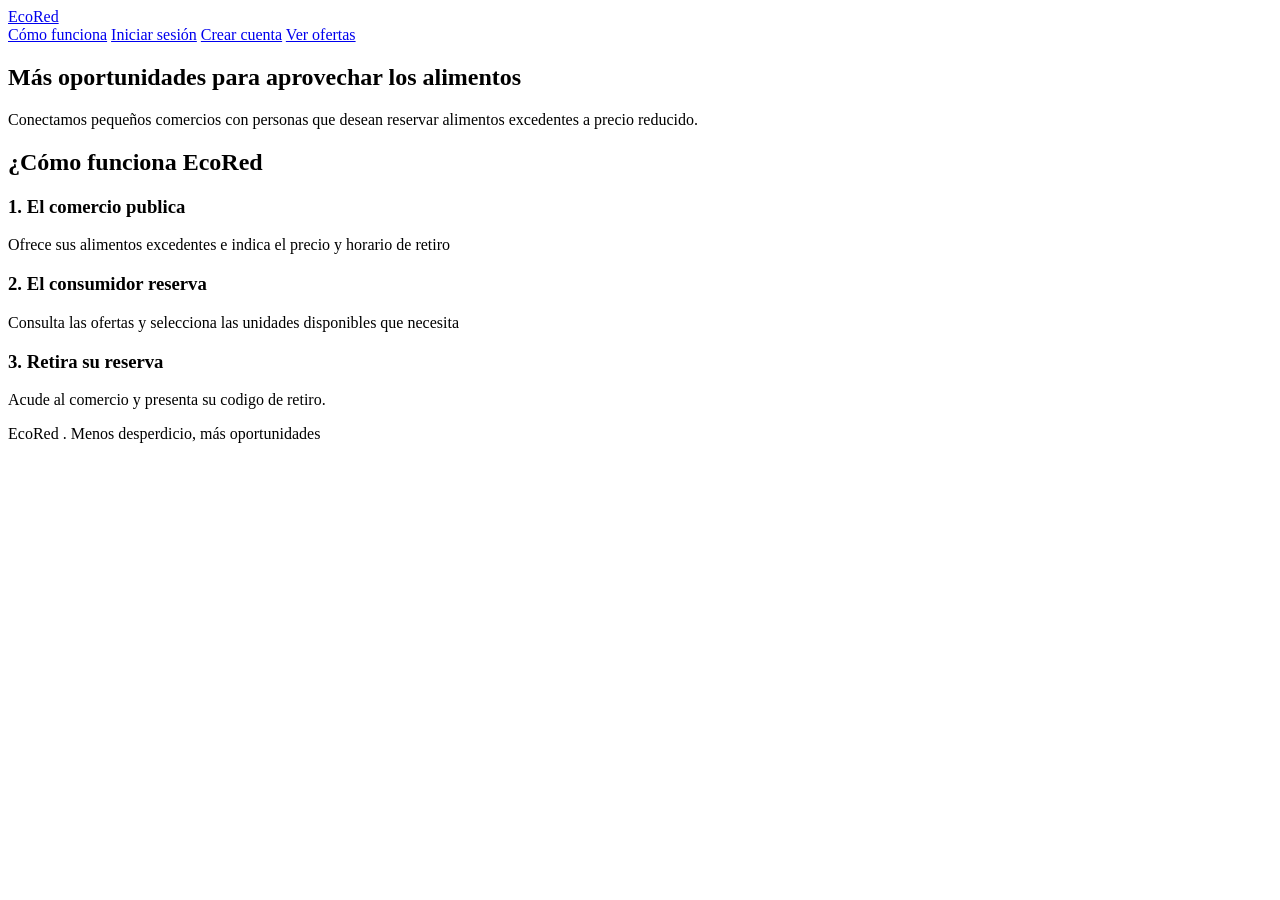
==== index.html @ 134ef623 "Add files via upload" ====
<!DOCTYPE html>
<html lang="es">

<head>
    <meta charset="UTF-8">
    <meta name="viewport" content="width=device-width, initial-scale=1.0">

    <title>EcoRed | Alimentos excedentes</title>
    <link rel="stylesheet" href="css/estilos.css">
</head>

<body>
    <header>
        <a href="index.html">EcoRed</a>

        <nav aria-label="Navegación principal">
            <a href="#como-funciona">Cómo funciona</a>
            <a href="login.html">Iniciar sesión</a>
            <a href="registro.html">Crear cuenta</a>
            <a href="catalogo.html">Ver ofertas</a>
        </nav>

    </header>

    <main>
        <section class="bienvenida">
            <h1>Más oportunidades para aprovechar los alimentos</h1>

            <p>
                Conectamos pequeños comercios con personas que desean reservar alimentos excedentes a precio reducido.
            </p>
        </section>

        <section id="como-funciona">
            <h2>¿Cómo funciona EcoRed</h2>

            <div class="pasos">

                <article>
                    <h3>1. El comercio publica</h3>
                    <p>Ofrece sus alimentos excedentes e indica el precio y horario de retiro</p>
                </article>

                <article>
                    <h3>2. El consumidor reserva</h3>
                    <p>Consulta las ofertas y selecciona las unidades disponibles que necesita</p>
                </article>

                <article>
                    <h3>3. Retira su reserva</h3>
                    <p>Acude al comercio y presenta su codigo de retiro.</p>
                </article>

            </div>

        </section>
    </main>

    <footer>
        <p>EcoRed . Menos desperdicio, más oportunidades</p>
    </footer>
</body>

</html>
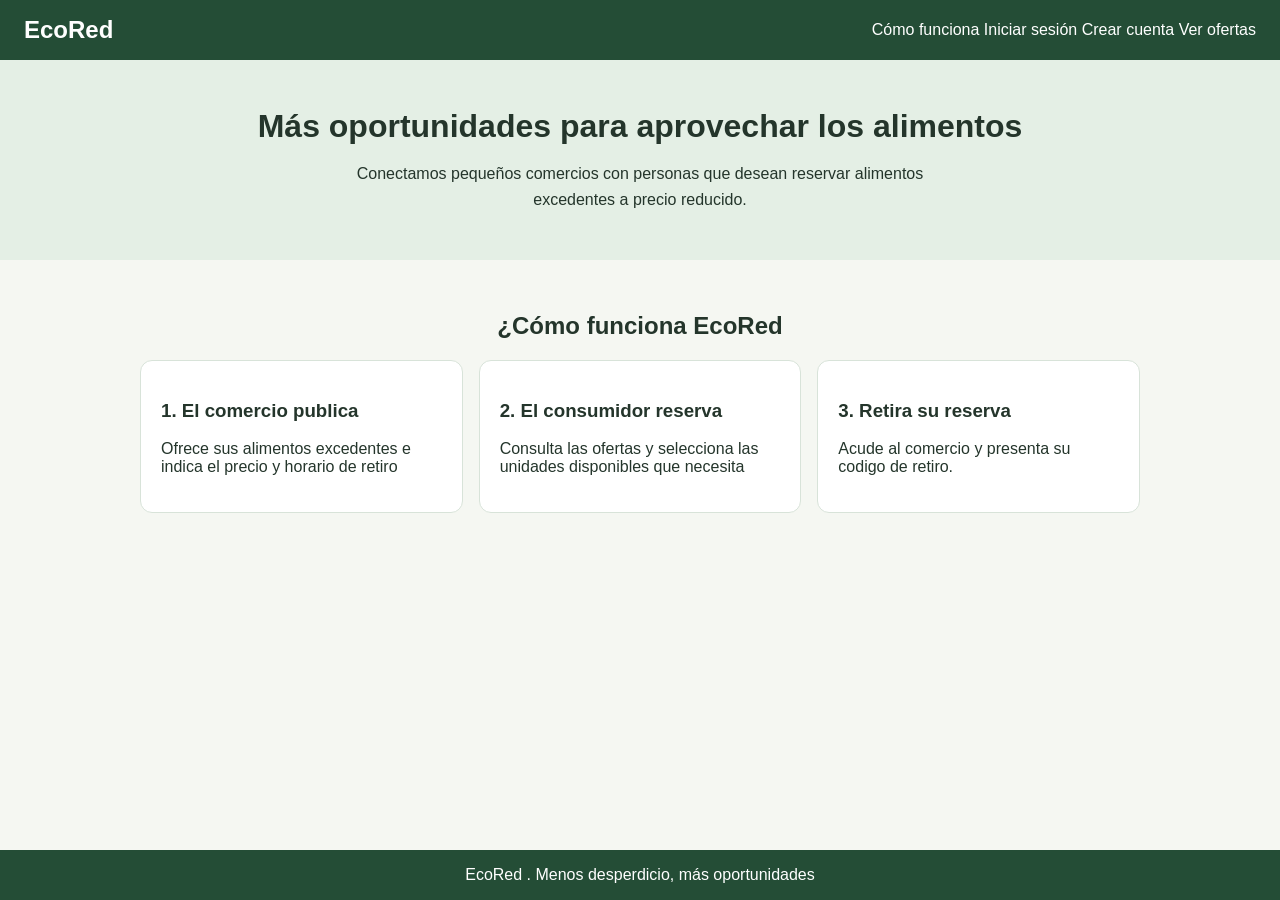
==== commit 5dd91c25: "Fix HTML formatting and structure" ====
--- a/index.html
+++ b/index.html
@@ -6,7 +6,7 @@
     <meta name="viewport" content="width=device-width, initial-scale=1.0">
 
     <title>EcoRed | Alimentos excedentes</title>
-    <link rel="stylesheet" href="css/estilos.css">
+    <link rel="stylesheet" href="estilos.css">
 </head>
 
 <body>
@@ -61,4 +61,4 @@
     </footer>
 </body>
 
-</html>+</html>
--- a/estilos.css
+++ b/estilos.css
@@ -0,0 +1,123 @@
+/* Estilos comunes */
+body {
+    margin: 0;
+    font-family: Arial, sans-serif;
+    background-color: #f5f7f2;
+    color: #24352b;
+    min-height: 100vh;
+    display: flex;
+    flex-direction: column;
+}
+
+header {
+    background-color: #244d36;
+    padding: 16px 24px;
+    display: flex;
+    justify-content: space-between;
+    align-items: center;
+    gap: 16px;
+}
+
+header a {
+    color: white;
+    text-decoration: none;
+}
+
+header>a {
+    font-size: 24px;
+    font-weight: bold;
+}
+
+header a:hover {
+    text-decoration: underline;
+}
+
+footer {
+    background-color: #244d36;
+    color: white;
+    text-align: center;
+    padding: 16px 24px;
+    margin-top: auto;
+}
+
+footer p {
+    margin: 0;
+}
+
+/* Portada */
+.bienvenida {
+    background-color: #e4efe5;
+    padding: 48px 24px;
+    text-align: center;
+}
+
+.bienvenida h1 {
+    font-size: 32px;
+    margin: 0 0 16px;
+}
+
+.bienvenida p {
+    max-width: 600px;
+    margin: 0 auto;
+    line-height: 1.6;
+}
+
+#como-funciona {
+    max-width: 1000px;
+    margin: 0 auto;
+    padding: 32px 24px;
+}
+
+#como-funciona h2 {
+    text-align: center;
+}
+
+.pasos {
+    display: grid;
+    grid-template-columns: repeat(3, 1fr);
+    gap: 16px;
+}
+
+.pasos article {
+    background-color: white;
+    border: 1px solid #d8e3d9;
+    border-radius: 12px;
+    padding: 20px;
+}
+
+/* Inicio de sesión y panel de administración */
+.tarjeta-login {
+    max-width: 380px;
+    margin: 40px auto;
+    padding: 24px;
+    background-color: white;
+    border: 1px solid #d8e3d9;
+    border-radius: 12px;
+}
+
+.tarjeta-login label {
+    display: block;
+    margin-bottom: 6px;
+}
+
+.tarjeta-login input,
+.tarjeta-login button {
+    width: 100%;
+    box-sizing: border-box;
+    padding: 10px;
+    font: inherit;
+}
+
+.tarjeta-login button {
+    background-color: #244d36;
+    color: white;
+    border: 0;
+    border-radius: 6px;
+}
+
+/* Vista móvil */
+@media (max-width: 650px) {
+    .pasos {
+        grid-template-columns: 1fr;
+    }
+}
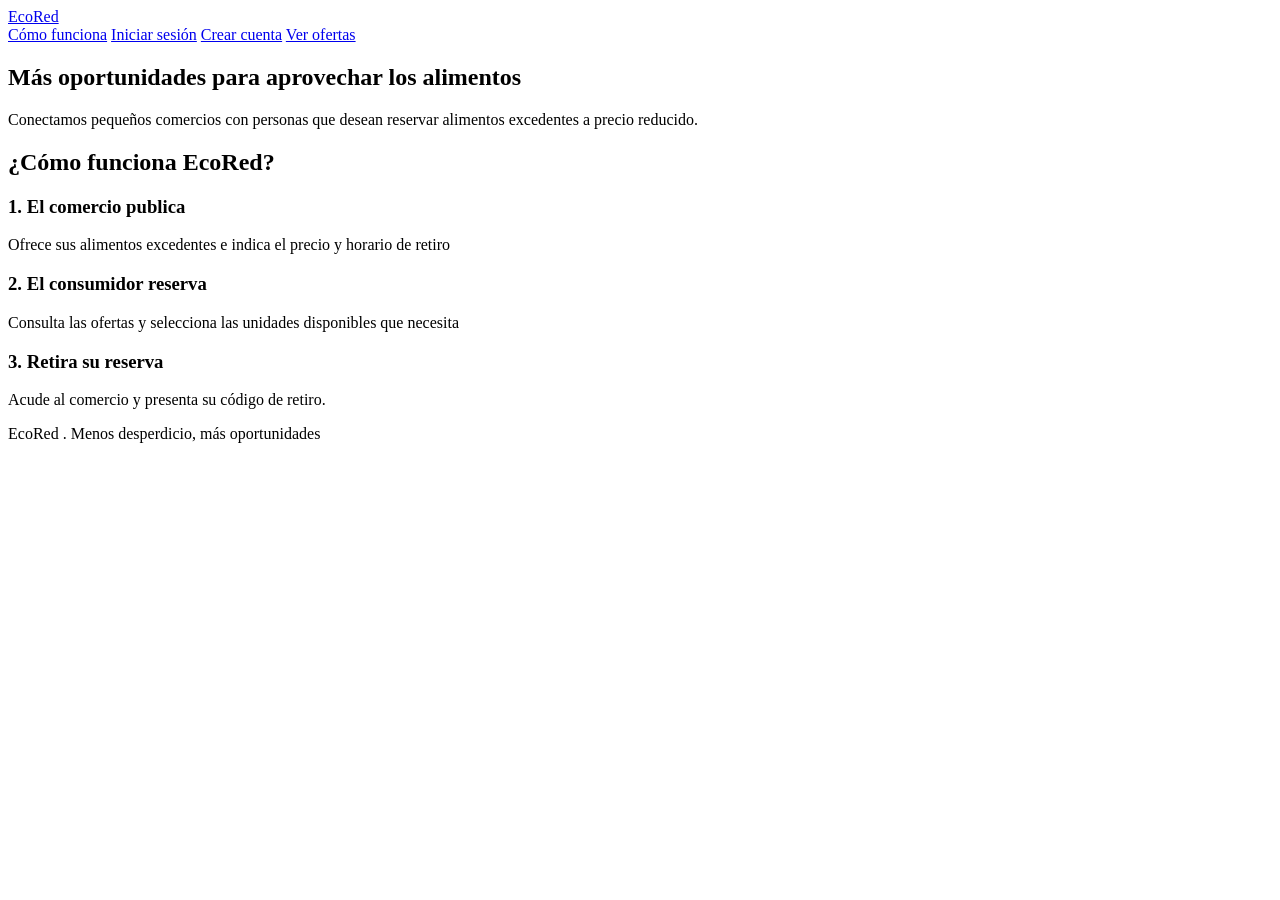
==== commit 0d330feb: "Add files via upload" ====
--- a/index.html
+++ b/index.html
@@ -6,7 +6,7 @@
     <meta name="viewport" content="width=device-width, initial-scale=1.0">
 
     <title>EcoRed | Alimentos excedentes</title>
-    <link rel="stylesheet" href="estilos.css">
+    <link rel="stylesheet" href="css/estilos.css">
 </head>
 
 <body>
@@ -29,10 +29,11 @@
             <p>
                 Conectamos pequeños comercios con personas que desean reservar alimentos excedentes a precio reducido.
             </p>
+
         </section>
 
         <section id="como-funciona">
-            <h2>¿Cómo funciona EcoRed</h2>
+            <h2>¿Cómo funciona EcoRed?</h2>
 
             <div class="pasos">
 
@@ -48,7 +49,7 @@
 
                 <article>
                     <h3>3. Retira su reserva</h3>
-                    <p>Acude al comercio y presenta su codigo de retiro.</p>
+                    <p>Acude al comercio y presenta su código de retiro.</p>
                 </article>
 
             </div>
@@ -61,4 +62,4 @@
     </footer>
 </body>
 
-</html>
+</html>
